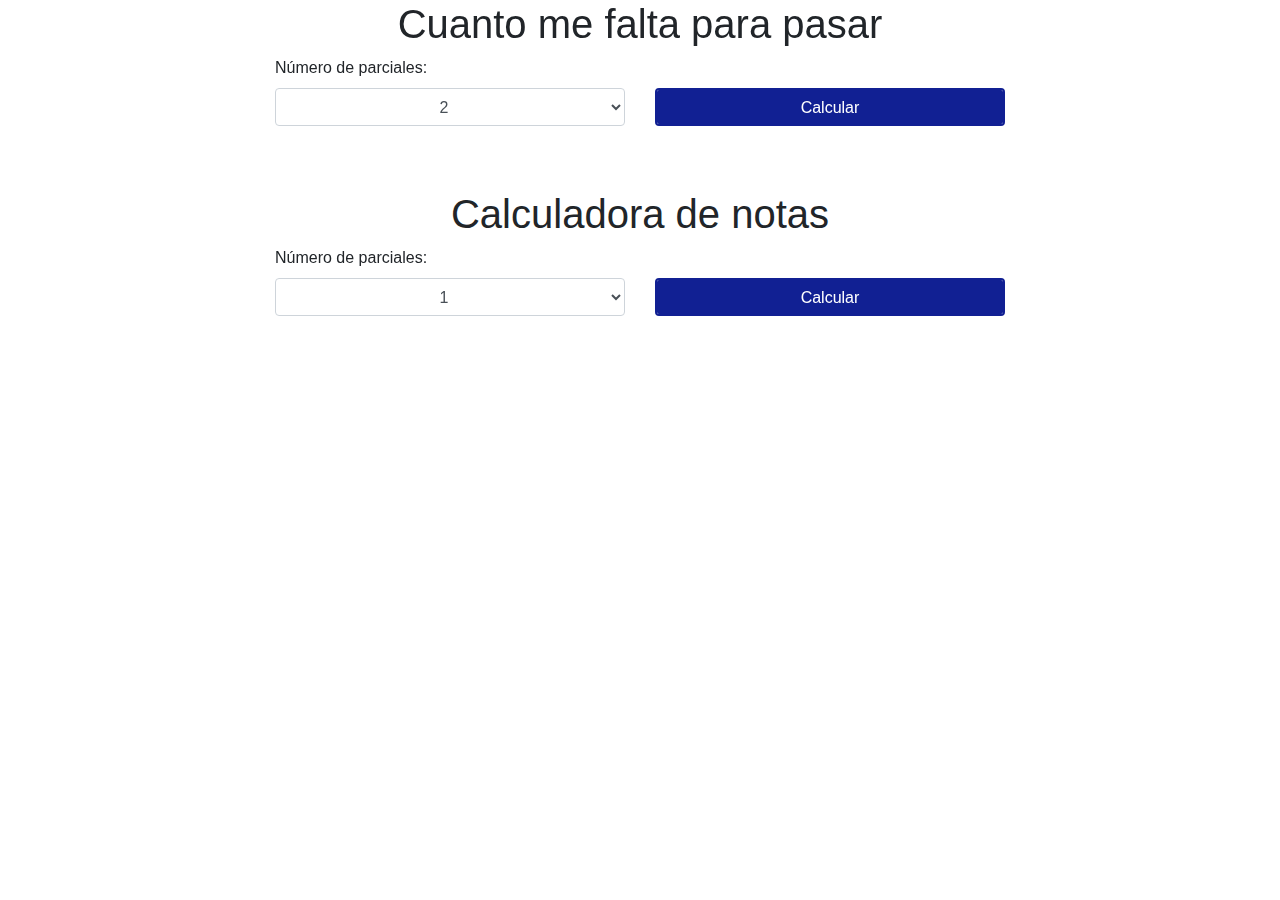
==== proyectos/calculadoraunet/index.html @ dcba0240 "añadiendo calculadoraunet" ====
<!DOCTYPE html>
<html>
<head>
	<title>Calculadora de notas</title>
	<meta charset="utf-8">
	<meta name="viewport" content="width=device-width, user-scalable=no, initial-scalable=1.0, maximum-scale=1.0, minimum-scale=1.0 ">
	<link rel="stylesheet" type="text/css" href="../../bootstrap/css/bootstrap.css">
	<link rel="stylesheet" type="text/css" href="css/styles.css">
	<link rel="stylesheet" type="text/css" href="css/flipsidestyle.css">
	<link rel="stylesheet" type="text/css" href="aos/aos.css">
	<link rel="shortcut icon" type="image/x-icon" href="favicon.ico" />
</head>

<body>
	<div class="container" id="container-1">
	</div>
	
	<div class="container" id="container-2">
	</div>
	
	<!-- Modal -->
	<div class="modal fade" id="modal-notes" tabindex="-1" role="dialog" aria-labelledby="exampleModalLabel" aria-hidden="true">
		<div class="modal-dialog" role="document">
	    	<div class="modal-content">
	      	<div class="modal-header">
	        	<button type="button" class="close" data-dismiss="modal" aria-label="Close">
	        		<span aria-hidden="true">&times;</span>
	        	</button>
	     	</div>
	        <div class="modal-body">
	        	<h3 class="nota-final text-center"></h3>
	      	</div>
			<div class="modal-footer">
				<button type="button" class="hover-person btn btn-secondary" data-dismiss="modal">Close</button>
			</div>
	    </div>
		</div>
	</div>

	<script type="text/javascript" src="aos/aos.js"></script>
	<script src="../../bootstrap/js/jquery3.3.1.js" type="text/javascript"></script>
	<script type="text/javascript" src="js/logic.js"></script>
	<script type="text/javascript" src="../../bootstrap/js/bootstrap.js"></script>
	<script>
      AOS.init({
        easing: 'ease-in-out-sine'
      });
    </script>
</body>

</html>
---- proyectos/calculadoraunet/css/styles.css ----
.acomodar {
	display: flex;
	justify-content: center;
	align-items: flex-end;
}
.ancho { width: 100%; }
.row-1 {
	display: flex;
	justify-content: center;
}

select {
	text-align-last: center;
}

.btn {
	background-color: #112093;
	color: #fff;
	border: 2px solid #112093;
}

.hover-person:hover {
	transition: all 1s ease;
	background-color: #fff;
	color: #112093;
	border: 2px solid #112093;
}

input[type=number]::-webkit-inner-spin-button, 
input[type=number]::-webkit-outer-spin-button { 
  -webkit-appearance: none; 
  margin: 0; 
}

input[type=number] { 
	-moz-appearance:textfield; 
}

.modal {
	top: 25%;
}
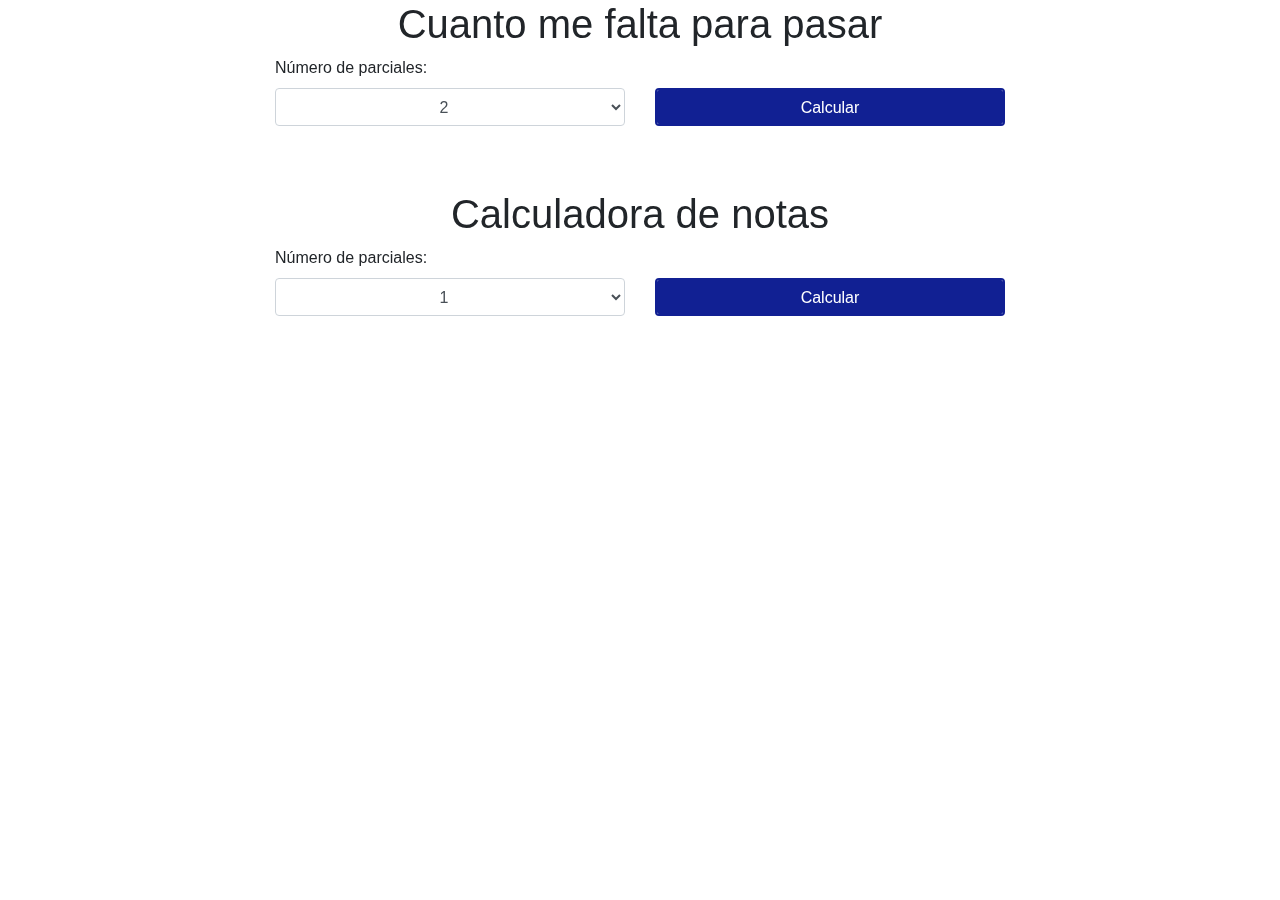
==== commit 7bc20e00: "Calculos terminados" ====
--- a/proyectos/calculadoraunet/index.html
+++ b/proyectos/calculadoraunet/index.html
@@ -28,7 +28,7 @@
 	        	</button>
 	     	</div>
 	        <div class="modal-body">
-	        	<h3 class="nota-final text-center"></h3>
+	        	<h3 id="nota-final" class="text-center"></h3>
 	      	</div>
 			<div class="modal-footer">
 				<button type="button" class="hover-person btn btn-secondary" data-dismiss="modal">Close</button>
